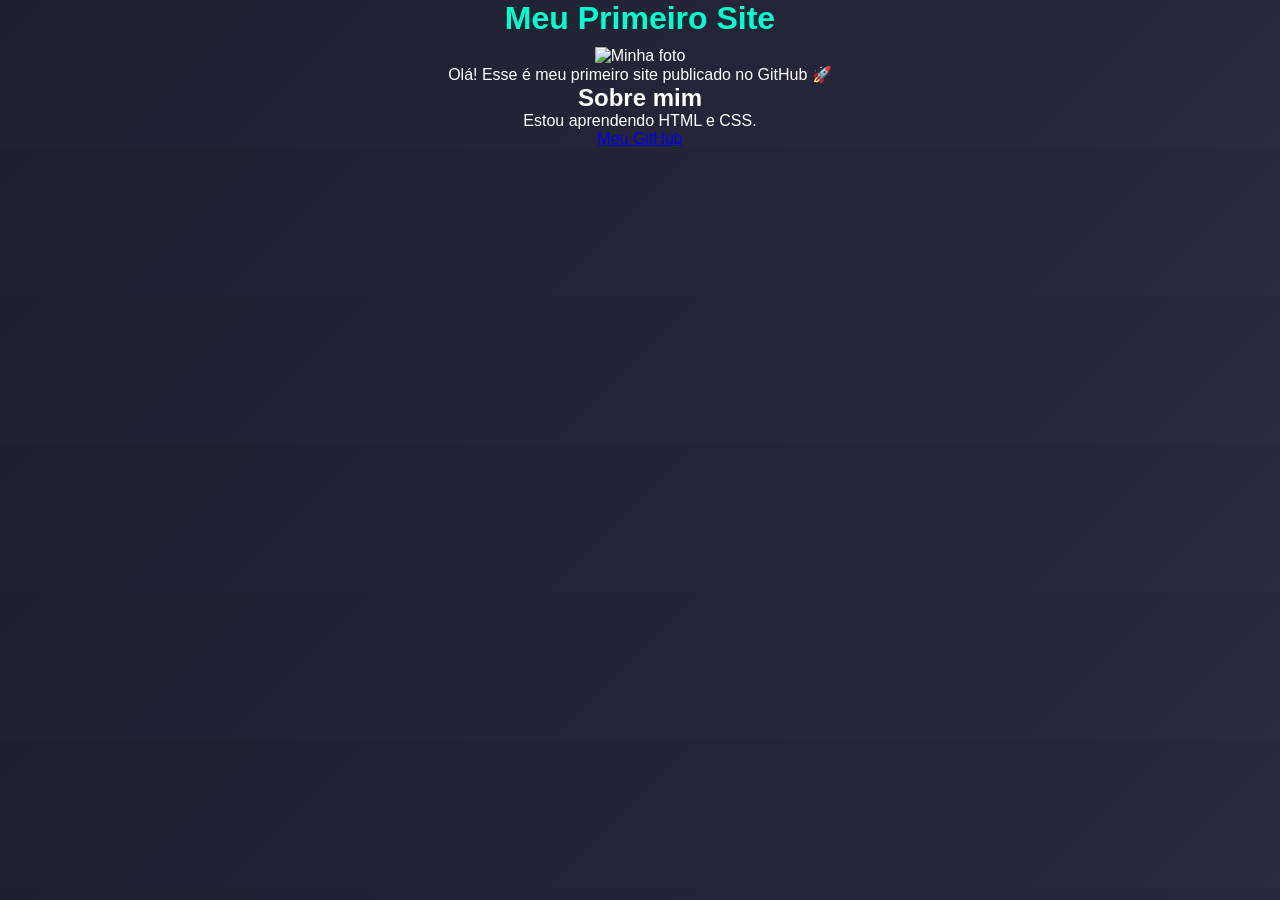
==== Primeiro-portifolio.html @ b7c3d701 "pórtifolio" ====
<!DOCTYPE html>
<html lang="pt-br">
<head>
    <meta charset="UTF-8">
    <title>Meu Primeiro Site</title>
    <link rel="stylesheet" href="style.css">
</head>
<body>

    <h1>Meu Primeiro Site</h1>

    <img src="foto.jpg" alt="Minha foto" width="200">

    <p>Olá! Esse é meu primeiro site publicado no GitHub 🚀</p>

    <h2>Sobre mim</h2>
    <p>Estou aprendendo HTML e CSS.</p>

    <a href="https://github.com" target="_blank">Meu GitHub</a>

</body>
</html>
---- style.css ----
* {
  margin: 0;
  padding: 0;
  box-sizing: border-box;
}

/* Corpo */
body {
  background: linear-gradient(135deg, #1e1e2f, #2a2a40);
  font-family: 'Segoe UI', Tahoma, Geneva, Verdana, sans-serif;
  color: white;
  text-align: center;
}

/* Cabeçalho */
header {
  padding: 20px;
  background-color: #111;
}

h1 {
  margin-bottom: 10px;
  color: #00ffcc;
}

/* Menu */
nav a {
  color: white;
  margin: 0 10px;
  text-decoration: none;
}

nav a:hover {
  color: #00ffcc;
}

/* Conteúdo */
main {
  padding: 40px;
}

button {
  padding: 10px 20px;
  background-color: #00ffcc;
  border: none;
  border-radius: 8px;
  cursor: pointer;
}

button:hover {
  background-color: #00ccaa;
}

/* Rodapé */
footer {
  margin-top: 40px;
  padding: 10px;
  background-color: #111;
}
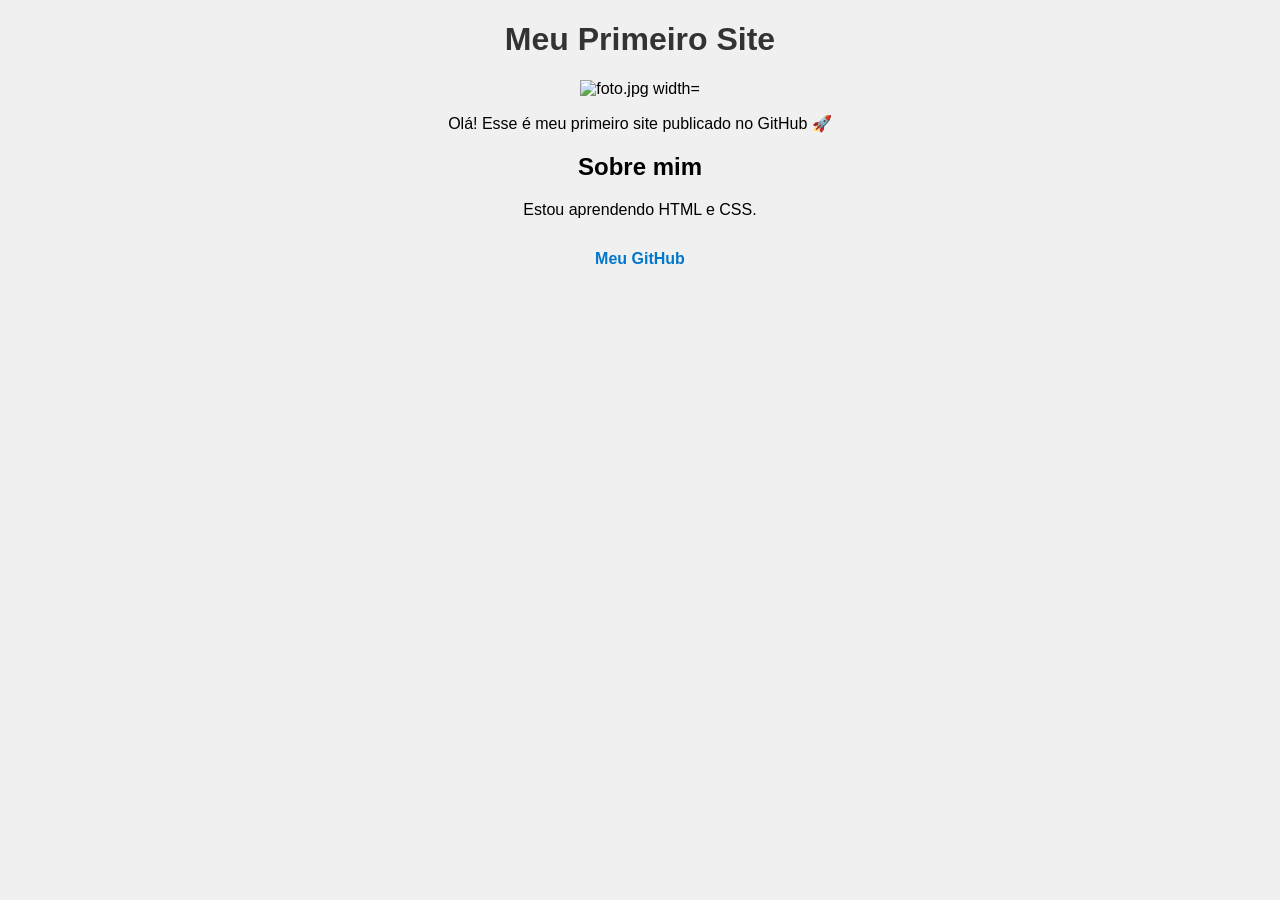
==== commit f98c4b27: "oi" ====
--- a/Primeiro-portifolio.html
+++ b/Primeiro-portifolio.html
@@ -3,20 +3,20 @@
 <head>
     <meta charset="UTF-8">
     <title>Meu Primeiro Site</title>
-    <link rel="stylesheet" href="style.css">
+    <link rel="stylesheet" href="portifolio.css">
 </head>
 <body>
 
     <h1>Meu Primeiro Site</h1>
 
-    <img src="foto.jpg" alt="Minha foto" width="200">
+    <img src="minha-foto.jpg" alt=" foto.jpg width="200">
 
     <p>Olá! Esse é meu primeiro site publicado no GitHub 🚀</p>
 
     <h2>Sobre mim</h2>
     <p>Estou aprendendo HTML e CSS.</p>
 
-    <a href="https://github.com" target="_blank">Meu GitHub</a>
+    <a href="https://github.com/escolasenac094-create/trabalho-da-uc-27/tree/teste" target="_blank">Meu GitHub</a>
 
 </body>
 </html>
--- a/portifolio.css
+++ b/portifolio.css
@@ -0,0 +1,26 @@
+body {
+    text-align: center;
+    font-family: Arial;
+    background-color: #f0f0f0;
+}
+
+.foto {
+    width: 200px;
+    height: 200px;
+    object-fit: cover;
+    border-radius: 50%;
+    margin: 20px;
+    border: 3px solid #333;
+}
+
+h1 {
+    color: #333;
+}
+
+a {
+    display: inline-block;
+    margin-top: 15px;
+    text-decoration: none;
+    color: #0077cc;
+    font-weight: bold;
+}
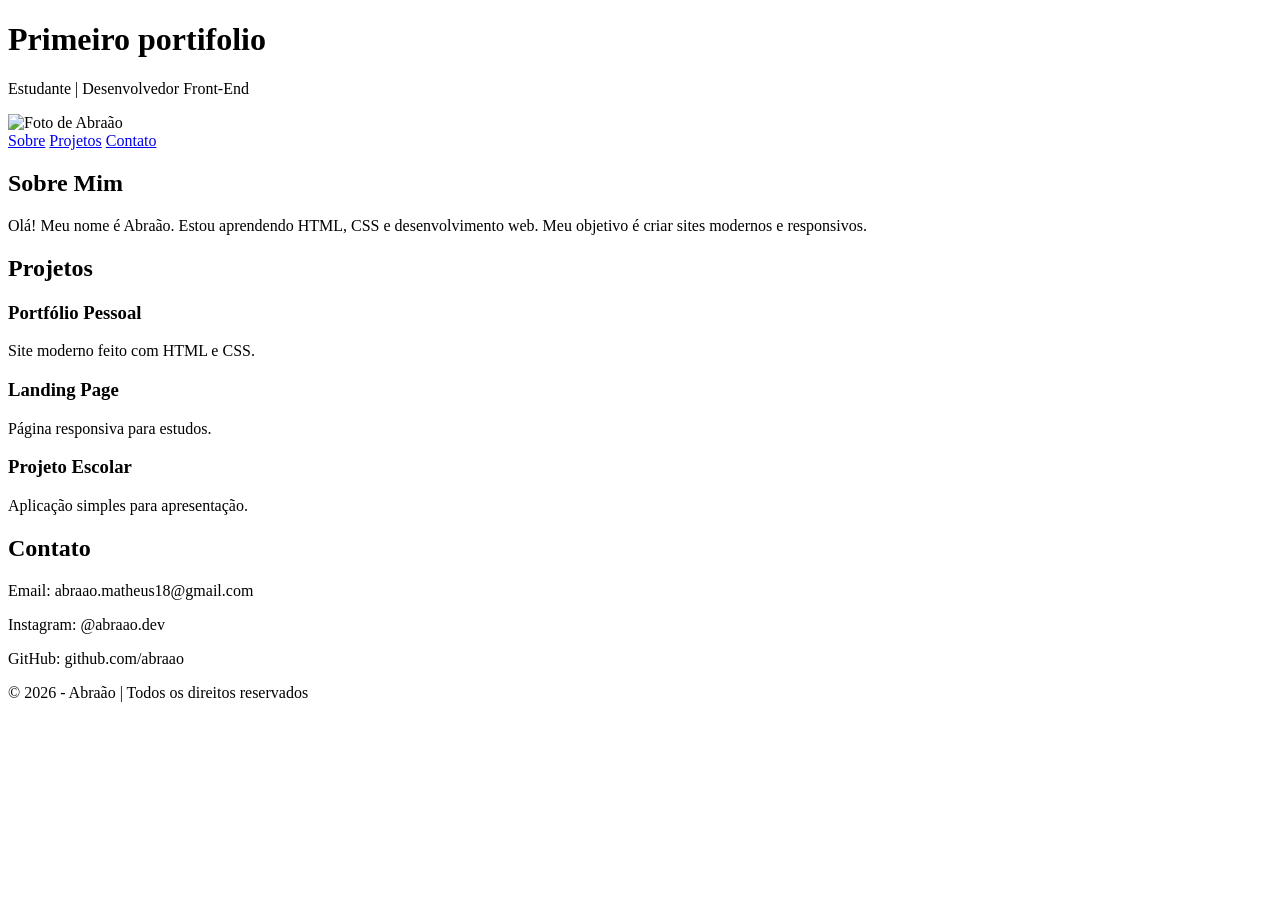
==== commit 8dabc1f7: "oi" ====
--- a/Primeiro-portifolio.html
+++ b/Primeiro-portifolio.html
@@ -1,22 +1,68 @@
 <!DOCTYPE html>
-<html lang="pt-br">
+<html lang="pt-BR">
 <head>
     <meta charset="UTF-8">
-    <title>Meu Primeiro Site</title>
-    <link rel="stylesheet" href="portifolio.css">
+    <meta name="viewport" content="width=device-width, initial-scale=1.0">
+    <title>Portifólio - Abraão</title>
+    <link rel="stylesheet" href="tyle.css">
 </head>
 <body>
 
-    <h1>Meu Primeiro Site</h1>
+    <header>
+        <div class="texto-header">
+            <h1>Primeiro portifolio</h1>
+            <p>Estudante | Desenvolvedor Front-End</p>
+        </div>
 
-    <img src="minha-foto.jpg" alt=" foto.jpg width="200">
+        <img src="foto.jpg" alt="Foto de Abraão" class="foto-perfil">
+    </header>
 
-    <p>Olá! Esse é meu primeiro site publicado no GitHub 🚀</p>
+    <nav>
+        <a href="#sobre">Sobre</a>
+        <a href="#projetos">Projetos</a>
+        <a href="#contato">Contato</a>
+    </nav>
 
-    <h2>Sobre mim</h2>
-    <p>Estou aprendendo HTML e CSS.</p>
+    <section id="sobre" class="container">
+        <h2>Sobre Mim</h2>
 
-    <a href="https://github.com/escolasenac094-create/trabalho-da-uc-27/tree/teste" target="_blank">Meu GitHub</a>
+        <p>
+            Olá! Meu nome é Abraão.
+            Estou aprendendo HTML, CSS e desenvolvimento web.
+            Meu objetivo é criar sites modernos e responsivos.
+        </p>
+    </section>
+
+    <section id="projetos" class="container">
+        <h2>Projetos</h2>
+
+        <div class="card">
+            <h3>Portfólio Pessoal</h3>
+            <p>Site moderno feito com HTML e CSS.</p>
+        </div>
+
+        <div class="card">
+            <h3>Landing Page</h3>
+            <p>Página responsiva para estudos.</p>
+        </div>
+
+        <div class="card">
+            <h3>Projeto Escolar</h3>
+            <p>Aplicação simples para apresentação.</p>
+        </div>
+    </section>
+
+    <section id="contato" class="container">
+        <h2>Contato</h2>
+
+        <p>Email: abraao.matheus18@gmail.com</p>
+        <p>Instagram: @abraao.dev</p>
+        <p>GitHub: github.com/abraao</p>
+    </section>
+
+    <footer>
+        <p>© 2026 - Abraão | Todos os direitos reservados</p>
+    </footer>
 
 </body>
 </html>
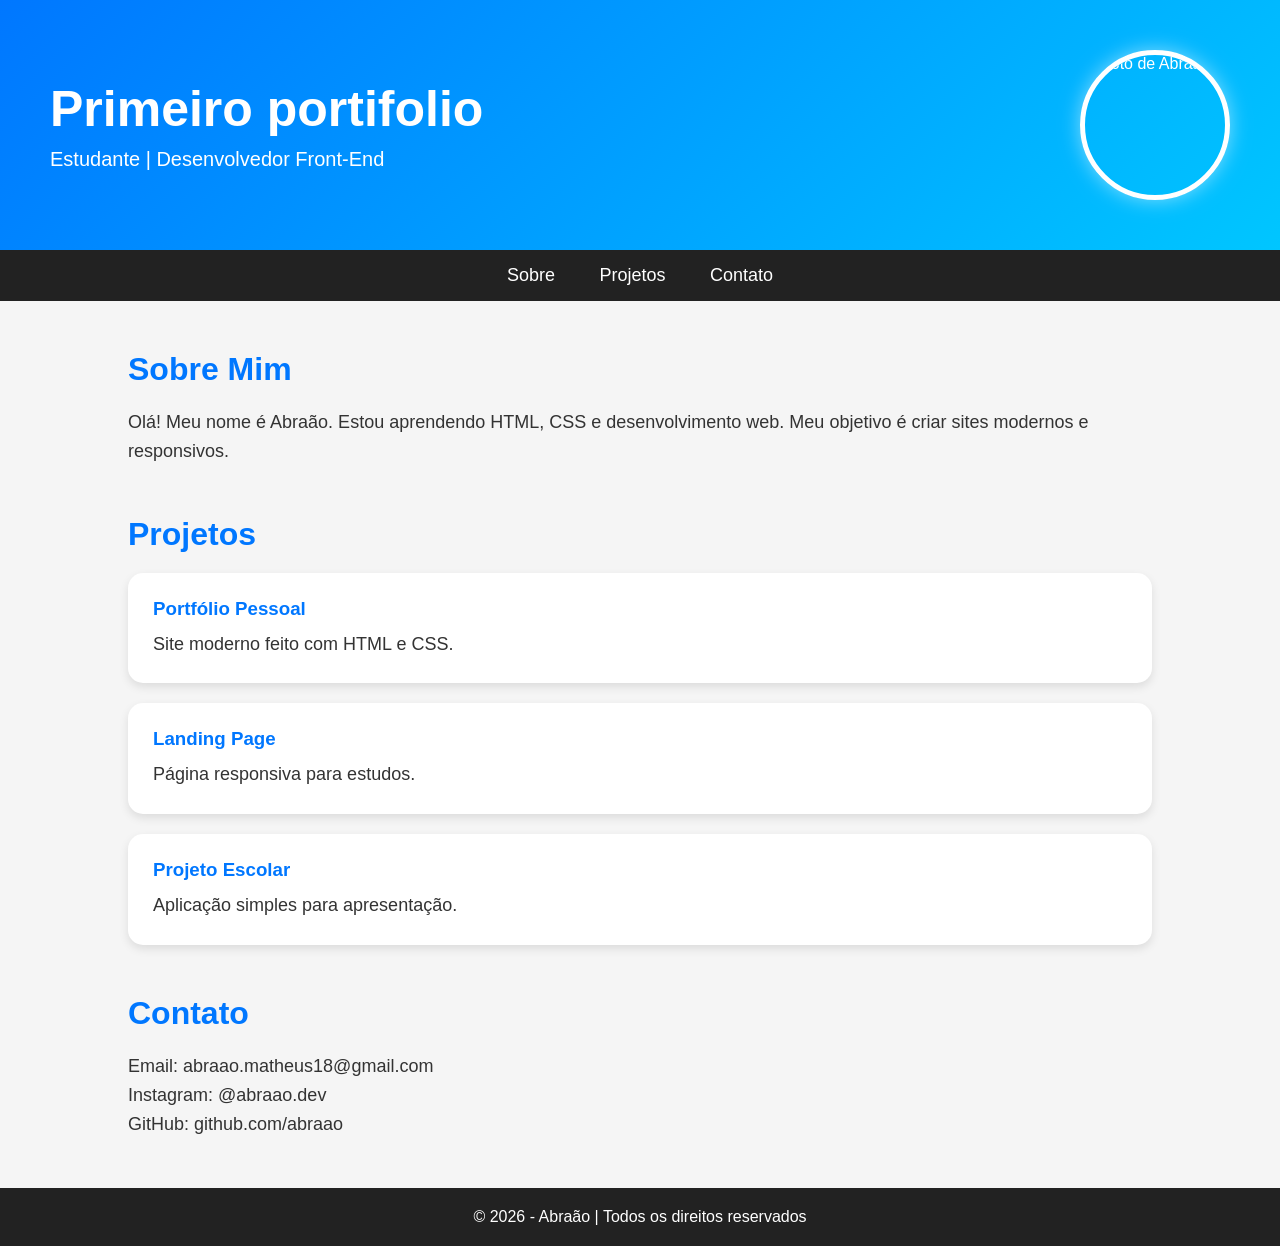
==== commit 4a4c3b63: "oi" ====
--- a/Primeiro-portifolio.html
+++ b/Primeiro-portifolio.html
@@ -4,7 +4,7 @@
     <meta charset="UTF-8">
     <meta name="viewport" content="width=device-width, initial-scale=1.0">
     <title>Portifólio - Abraão</title>
-    <link rel="stylesheet" href="tyle.css">
+    <link rel="stylesheet" href="portifolio.css">
 </head>
 <body>
 
--- a/portifolio.css
+++ b/portifolio.css
@@ -0,0 +1,153 @@
+* {
+    margin: 0;
+    padding: 0;
+    box-sizing: border-box;
+    font-family: Arial, sans-serif;
+}
+
+body {
+    background-color: #f5f5f5;
+    color: #333;
+}
+
+/* HEADER */
+
+header {
+    background: linear-gradient(135deg, #0077ff, #00c6ff);
+    color: white;
+
+    padding: 50px;
+
+    display: flex;
+    justify-content: space-between;
+    align-items: center;
+}
+
+.texto-header h1 {
+    font-size: 50px;
+}
+
+.texto-header p {
+    margin-top: 10px;
+    font-size: 20px;
+}
+
+.foto-perfil {
+    width: 150px;
+    height: 150px;
+
+    border-radius: 50%;
+    object-fit: cover;
+
+    border: 5px solid white;
+
+    box-shadow: 0 0 20px rgba(255,255,255,0.5);
+}
+
+/* MENU */
+
+nav {
+    background-color: #222;
+
+    padding: 15px;
+
+    text-align: center;
+}
+
+nav a {
+    color: white;
+
+    text-decoration: none;
+
+    margin: 0 20px;
+
+    font-size: 18px;
+
+    transition: 0.3s;
+}
+
+nav a:hover {
+    color: #00c6ff;
+}
+
+/* CONTEÚDO */
+
+.container {
+    width: 80%;
+
+    margin: 50px auto;
+}
+
+.container h2 {
+    color: #0077ff;
+
+    margin-bottom: 20px;
+
+    font-size: 32px;
+}
+
+.container p {
+    font-size: 18px;
+
+    line-height: 1.6;
+}
+
+/* CARDS */
+
+.card {
+    background-color: white;
+
+    padding: 25px;
+
+    margin-top: 20px;
+
+    border-radius: 15px;
+
+    box-shadow: 0 4px 10px rgba(0,0,0,0.1);
+
+    transition: 0.3s;
+}
+
+.card:hover {
+    transform: translateY(-5px);
+}
+
+.card h3 {
+    margin-bottom: 10px;
+
+    color: #0077ff;
+}
+
+/* FOOTER */
+
+footer {
+    background-color: #222;
+
+    color: white;
+
+    text-align: center;
+
+    padding: 20px;
+
+    margin-top: 40px;
+}
+
+/* RESPONSIVO */
+
+@media (max-width: 768px) {
+
+    header {
+        flex-direction: column;
+
+        text-align: center;
+    }
+
+    .foto-perfil {
+        margin-top: 20px;
+    }
+
+    .texto-header h1 {
+        font-size: 38px;
+    }
+
+}
